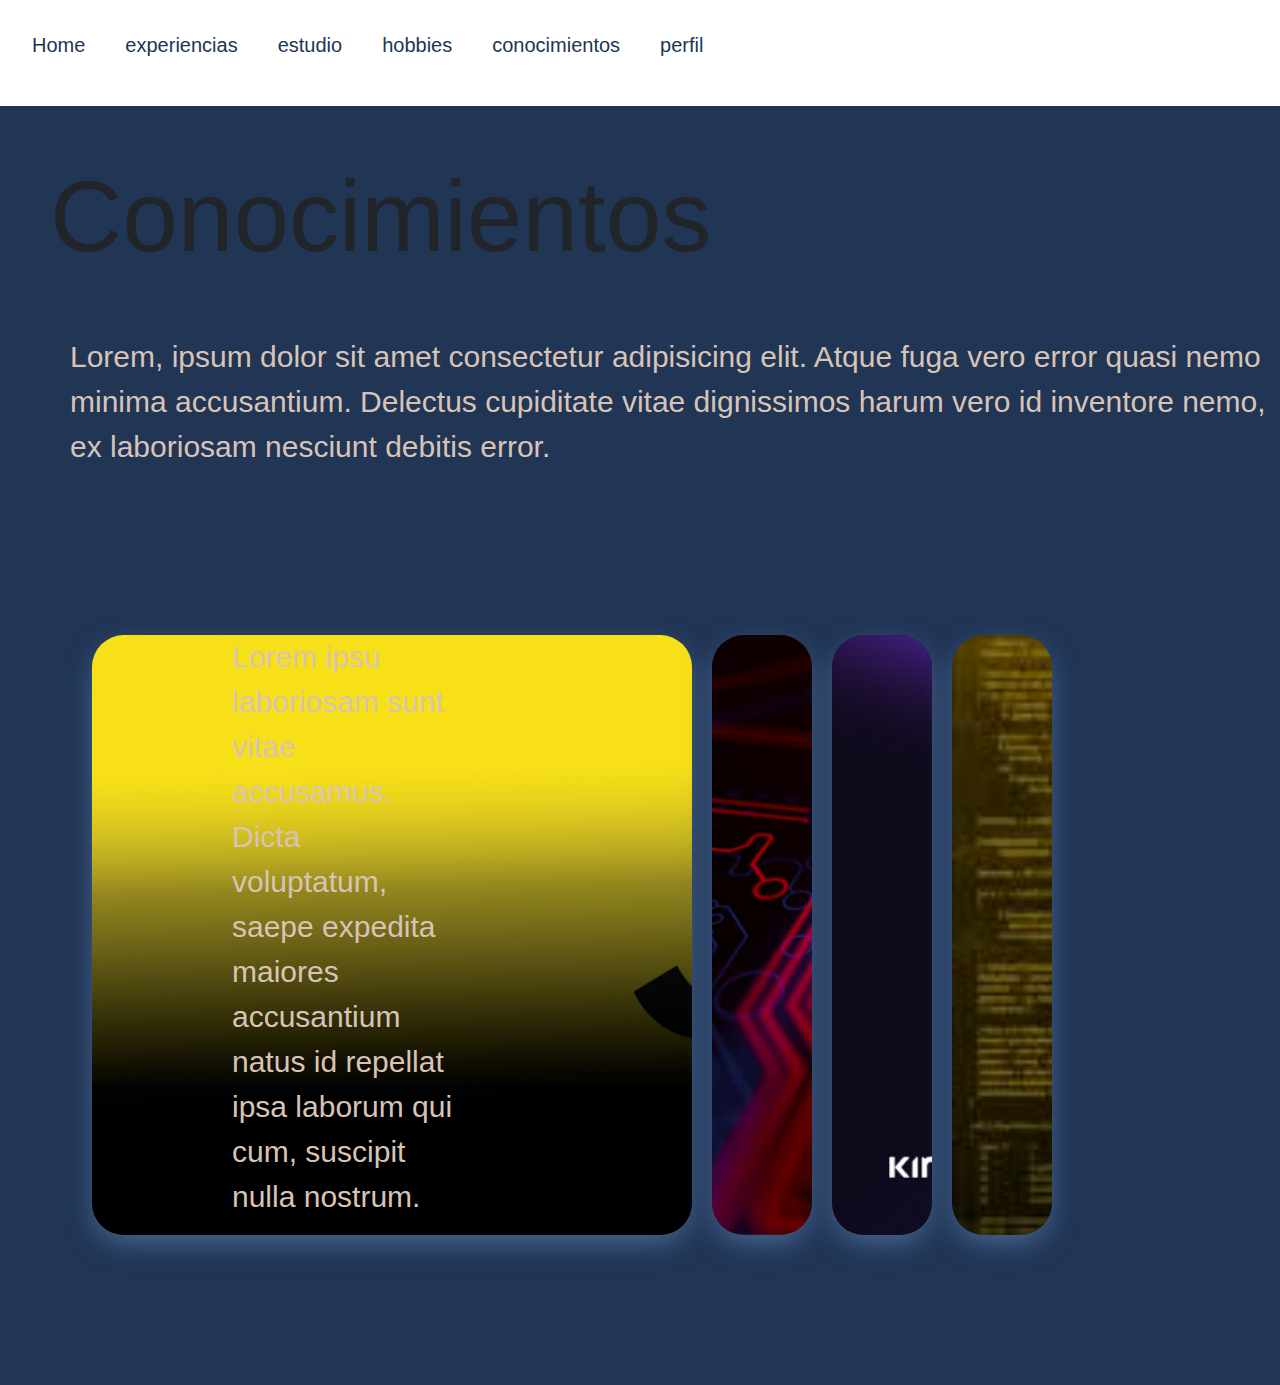
==== paginas/conocimientos.html @ 8a4eb46c "version final" ====
<!DOCTYPE html>
<html lang="en">
<head>
    <meta charset="UTF-8">
    <meta name="viewport" content="width=device-width, initial-scale=1.0">
    <title>Document</title>
    <link rel="stylesheet" href="../css/stylec.css">
    <link href="https://cdn.jsdelivr.net/npm/bootstrap@5.3.3/dist/css/bootstrap.min.css" rel="stylesheet" integrity="sha384-QWTKZyjpPEjISv5WaRU9OFeRpok6YctnYmDr5pNlyT2bRjXh0JMhjY6hW+ALEwIH" crossorigin="anonymous">
</head>
<body>
    <header>
        <nav class="navbar navbar-expand-lg bg-perfil">
            <div class="container-fluid">              
              <button class="navbar-toggler" type="button" data-bs-toggle="collapse" data-bs-target="#navbarNav" aria-controls="navbarNav" aria-expanded="false" aria-label="Toggle navigation">
                <span class="navbar-toggler-icon"></span>
              </button>
              <div class="collapse navbar-collapse" id="navbarNav">
                <ul class="navbar-nav">
                  <li class="nav-item">
                    <a class="nav-link " aria-current="page" href="../index.html">Home</a>
                  </li>
                  <li class="nav-item">
                    <a class="nav-link" href="experiencias.html">experiencias</a>
                  </li>
                  <li class="nav-item">
                    <a class="nav-link" href="estudio.html">estudio</a>
                  </li>
                  <li class="nav-item">
                    <a class="nav-link" href="hobbies.html">hobbies</a>
                  </li>
                  <li class="nav-item">
                    <a class="nav-link" href="conocimientos.html">conocimientos</a>
                  </li>
                  <li class="nav-item">
                    <a class="nav-link" href="perfil.html">perfil</a>
                  </li>
                </ul>
              </div>
            </div>
        </nav>
    </header>
    <section id="DESTINOS">
        <h1>Conocimientos</h1>
        <P>Lorem, ipsum dolor sit amet consectetur adipisicing elit. Atque fuga vero error quasi nemo minima accusantium. Delectus cupiditate vitae dignissimos harum vero id inventore nemo, ex laboriosam nesciunt debitis error.</P>
        <div class="carrusel">
            <div class="container">
                <input type="radio" name="slide" id="c1" checked>
                <label for="c1" class="carta">
                    <div class="fila">
                        <div class="icono">1</div>
                        <div class="descripcion">
                            <h4>Js</h4>
                            <p>
                                Lorem ipsu laboriosam sunt vitae accusamus. Dicta voluptatum, saepe expedita maiores accusantium natus id repellat ipsa laborum qui cum, suscipit nulla nostrum.
                                </p>
                        </div>
                    </div>
                </label>
                <input type="radio" name="slide" id="c2" >
                <label for="c2" class="carta">
                    <div class="fila">
                        <div class="icono">2</div>
                        <div class="descripcion">
                            <h4>Mysql</h4>
                            <p>Lorem ipsum dolor sit, amet consectetur adipisicing elit. Minima corporis, voluptatem iste sint harum impedit quae. Sunt ut, ipsa dicta sint eveniet maiores facilis iste.</p>
                        </div>
                    </div>
                </label>
                <input type="radio" name="slide" id="c3" >
                <label for="c3" class="carta">
                    <div class="fila">
                        <div class="icono">3</div>
                        <div class="descripcion">
                            <h4>Php</h4>
                            <p>Lorem ipsum dolor sit, amet consectetur adipisicing elit. Et aliquid quos alias ut porro neque aliq</p>
                        </div>
                    </div>
                </label>
                <input type="radio" name="slide" id="c4">
                <label for="c4" class="carta">
                    <div class="fila">
                        <div class="icono">4</div>
                        <div class="descripcion">
                            <h4>Python</h4>
                            <p> Lorem ipsum dolor sit amet consectetur adipisicing elit. Aliquam cumque dicta hic iste sapiente, illo eveniet distinctio, maiores necessitatibus, obcaecati rerum sequi solut </p>
                        </div>
                    </div>
                </label>
            </div>
        </div>
    </section>
    <script src="https://cdn.jsdelivr.net/npm/bootstrap@5.3.3/dist/js/bootstrap.bundle.min.js" integrity="sha384-YvpcrYf0tY3lHB60NNkmXc5s9fDVZLESaAA55NDzOxhy9GkcIdslK1eN7N6jIeHz" crossorigin="anonymous"></script>
</body>
</html>
---- css/stylec.css ----
@import url('https://fonts.googleapis.com/css2?family=Poppins:ital,wght@0,200;0,300;0,400;1,200;1,300;1,900&display=swap');
@import url('https://fonts.googleapis.com/css2?family=Poppins:ital,wght@1,900&display=swap');

:root{
    --primary-color:#F5EFE7;
    --secundary-color:#D8C4B6;
    --third-color:#4F709C;  
    --fourth-color:#213555;

}

*{
    font-family: "Poppins", sans-serif;
    margin: 0;
    padding: 0;
    box-sizing: border-box;
}
body{
    background: #213555;
}
nav.bg-perfil{
    background-color: transparent;
}
nav .navbar-brand img{
    width: 200px;
}
nav.bg-perfil ul li a{
    color: var(--fourth-color);
    position: relative;
    font-size: 20px;
    margin: 0 12px;
}
nav.bg-perfil ul li{
    margin-top: 14px ;
}
nav.bg-perfil ul li a::after{
    width: 0;
    height: 2px;
    background: transparent;
    content: "";
    position: absolute;
    bottom: 2px;
    left: 10px;
    transition: .4s;
}
nav.bg-perfil ul li a:hover{
    color: var(--secundary-color);
}
nav.bg-perfil ul li a:hover::after{
    background: transparent;
    width: 40%;
}
nav.bg-perfil ul li.login{
    margin-left: 400px;
    margin-right: 20px;
}
nav.bg-perfil ul li.registro a{
    display: block;
    padding: 12px 30px !important;
    color: #ffff;
    background: transparent;
    border-radius: 4px;
    
}

h1,h2,h3,h4,h5,h6{
    font-family: 'Montserrat',sans-serif;
    color: var(--primary-color);
}
p,a,li,td,input,label{
        font-family: 'Work Sans',sans-serif;
        color: var(--secundary-color);
}
#DESTINOS{
    background: var(--fourth-color);
    width: 100%;
    height: 100vh;

}
#DESTINOS h1{
    margin-top: 30px;
    text-align: left;
    padding: 50px;
    font-size: 100px;

}
#DESTINOS p{
    margin-left: 70px;
    text-align: left;
    font-size: 30px;
}

.carrusel{
    width: 100%;
    height: 100%;
    display: flex;
    align-items: center;
    justify-content: center;
    background: var(--fourth-color);
}
.container{
    height: 600px;
    width:  50%;
    display: flex;
    flex-wrap: nowrap;
    justify-content: start;
}
.carta{
    width: 100px;
    border-radius: .75rem;
    background-size: cover;
    cursor: pointer;
    overflow: hidden;
    border-radius: 2rem;
    margin: 0 10px;
    display: flex;
    align-items: flex-end;
    transition: .6s cubic-bezier(.28, -0.03,0,.99);
    box-shadow: 0px 10px 30px -5px var(--third-color);
}
.carta > .fila{
    
    display: flex;
    flex-wrap: nowrap;
}
.carta > .fila > .icono{
    background: transparent;
    color: transparent;
    border-radius: 50%;
    width: 50px;
    display: flex;
    justify-content: center;
    align-items: center;
    margin: 10px;
}
.carta > .fila > .descripcion{
        display: flex;
        justify-content: center;
        flex-direction: column;
        overflow: hidden;
        height: 2%;
        width: 50%;
        opacity: 0;
        transform: translateY(30px);
        transition-delay: .3s;
        transition: all .3s ease;
}
.descripcion p{
    
    padding-top: 8px;
    font-size: 20px;
}
.descripcion h4{
    text-transform: uppercase;
}

#DESTINOS input{
    display: none;
}
#DESTINOS input:checked + label{
    width: 600px;
}
#DESTINOS input:checked + label .descripcion{
    opacity: 1 !important;
    transform: translateY(0) !important;
}   
.carta[for="c1"]{
    background: url(../img/js.png) ;
    background-size: cover;
    
}
.carta[for="c2"]{
    background: url(../img/mysql.jpg);
    background-size: cover;
}
.carta[for="c3"]{
    background: url(../img/php.jpg);
    background-size: cover;
}
.carta[for="c4"]{
    background: url(../img/py.jpg);
    background-size: cover;
}
@media screen and (max-width:768px){
    #DESTINOS{
        width: 100%;
    }
    #DESTINOS h1{
        font-size: 25PX;
    }
    #DESTINOS P{
        font-size: 18px;
    }
    .descripcion p{
        text-align: center;
        
    }
    .carrusel{
        height: 40vh;
    }
    .carta{
        width: 10px;
    }
    .fila{
        height: 10;
    }
    .container{
        height: 300px;
    }
}
@media screen and (max-width:412px){
    #DESTINOS{
        width: 100%;
    }
    #DESTINOS h1{
        font-size: 18PX;
    }
    #DESTINOS P{
        font-size: 12px;
    }
    .descripcion p{
        text-align: center;
        
    }
    .carrusel{
        height: 60vh;
    }
    .carta{
        width: 10px;
    }
    .fila{
        height: 20;
    }
    .container{
        height: 300px;
    }
}
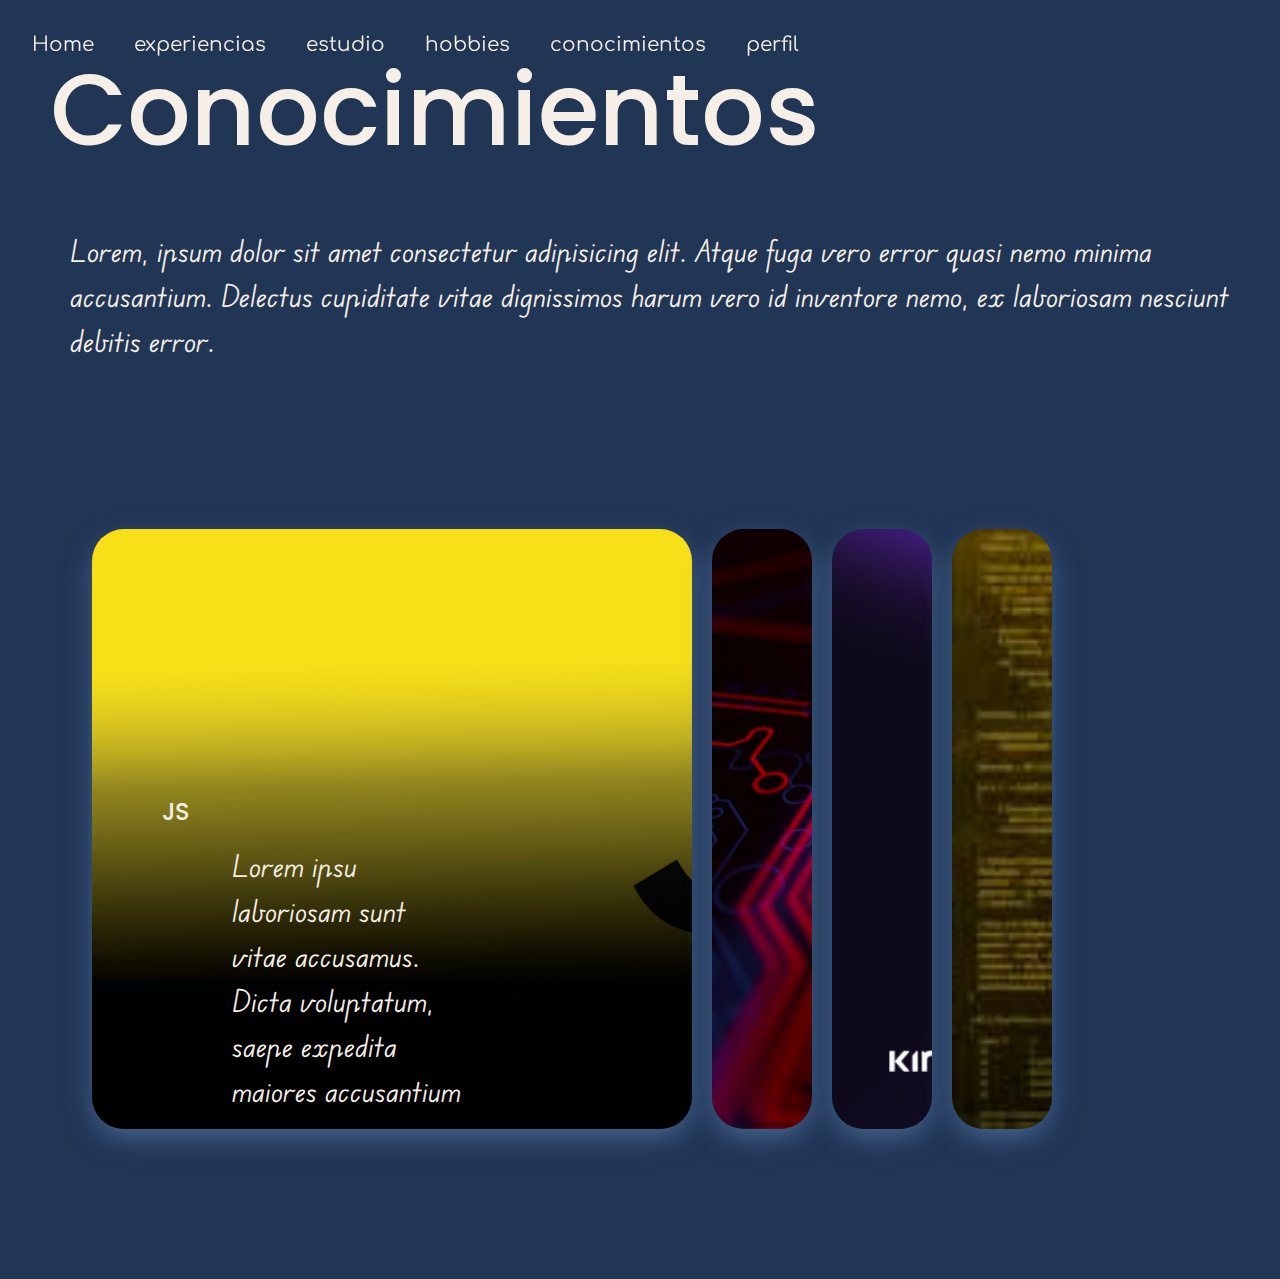
==== commit 0ba5e924: "arreglo nav" ====
--- a/paginas/conocimientos.html
+++ b/paginas/conocimientos.html
@@ -51,7 +51,7 @@
                         <div class="descripcion">
                             <h4>Js</h4>
                             <p>
-                                Lorem ipsu laboriosam sunt vitae accusamus. Dicta voluptatum, saepe expedita maiores accusantium natus id repellat ipsa laborum qui cum, suscipit nulla nostrum.
+                                Lorem ipsu laboriosam sunt vitae accusamus. Dicta voluptatum, saepe expedita maiores accusantium
                                 </p>
                         </div>
                     </div>
@@ -62,7 +62,7 @@
                         <div class="icono">2</div>
                         <div class="descripcion">
                             <h4>Mysql</h4>
-                            <p>Lorem ipsum dolor sit, amet consectetur adipisicing elit. Minima corporis, voluptatem iste sint harum impedit quae. Sunt ut, ipsa dicta sint eveniet maiores facilis iste.</p>
+                            <p>Lorem ipsum dolor sit, amet consectetur adipisicing elit. Minima corporis, voluptatem iste sint harum</p>
                         </div>
                     </div>
                 </label>
@@ -82,7 +82,7 @@
                         <div class="icono">4</div>
                         <div class="descripcion">
                             <h4>Python</h4>
-                            <p> Lorem ipsum dolor sit amet consectetur adipisicing elit. Aliquam cumque dicta hic iste sapiente, illo eveniet distinctio, maiores necessitatibus, obcaecati rerum sequi solut </p>
+                            <p> Lorem ipsum dolor sit amet consectetur adipisicing elit. Aliquam cumque dicta hic iste sapiente, </p>
                         </div>
                     </div>
                 </label>
--- a/css/stylec.css
+++ b/css/stylec.css
@@ -1,7 +1,7 @@
 
 @import url('https://fonts.googleapis.com/css2?family=Poppins:ital,wght@0,200;0,300;0,400;1,200;1,300;1,900&display=swap');
-@import url('https://fonts.googleapis.com/css2?family=Poppins:ital,wght@1,900&display=swap');
-
+@import url('https://fonts.googleapis.com/css2?family=Edu+VIC+WA+NT+Beginner:wght@400..700&family=Poppins:ital,wght@0,100;0,200;0,300;0,400;0,500;0,600;0,700;0,800;0,900;1,100;1,200;1,300;1,400;1,500;1,600;1,700;1,800;1,900&display=swap');
+@import url('https://fonts.googleapis.com/css2?family=Comfortaa:wght@300..700&display=swap');
 :root{
     --primary-color:#F5EFE7;
     --secundary-color:#D8C4B6;
@@ -9,6 +9,14 @@
     --fourth-color:#213555;
 
 }
+h1,h2,h3,h4,h5,h6{
+    font-family: "Poppins", sans-serif;
+    color: var(--primary-color);
+}
+p,a,li,td,input,label{
+    font-family: "Edu VIC WA NT Beginner", cursive;
+        color: var(--primary-color);
+}
 
 *{
     font-family: "Poppins", sans-serif;
@@ -20,13 +28,17 @@
     background: #213555;
 }
 nav.bg-perfil{
+    position: fixed;
+    z-index: 900;
     background-color: transparent;
+    margin-bottom: 30px;
 }
 nav .navbar-brand img{
     width: 200px;
 }
 nav.bg-perfil ul li a{
-    color: var(--fourth-color);
+    font-family: "Comfortaa", sans-serif;
+    color: var(--primary-color);
     position: relative;
     font-size: 20px;
     margin: 0 12px;
@@ -65,12 +77,12 @@
 }
 
 h1,h2,h3,h4,h5,h6{
-    font-family: 'Montserrat',sans-serif;
+    font-family: "Poppins", sans-serif;
     color: var(--primary-color);
 }
 p,a,li,td,input,label{
-        font-family: 'Work Sans',sans-serif;
-        color: var(--secundary-color);
+    font-family: "Edu VIC WA NT Beginner", cursive;
+        color: var(--primary-color);
 }
 #DESTINOS{
     background: var(--fourth-color);
@@ -79,10 +91,10 @@
 
 }
 #DESTINOS h1{
-    margin-top: 30px;
     text-align: left;
     padding: 50px;
     font-size: 100px;
+    color: var(--primary-color);
 
 }
 #DESTINOS p{
